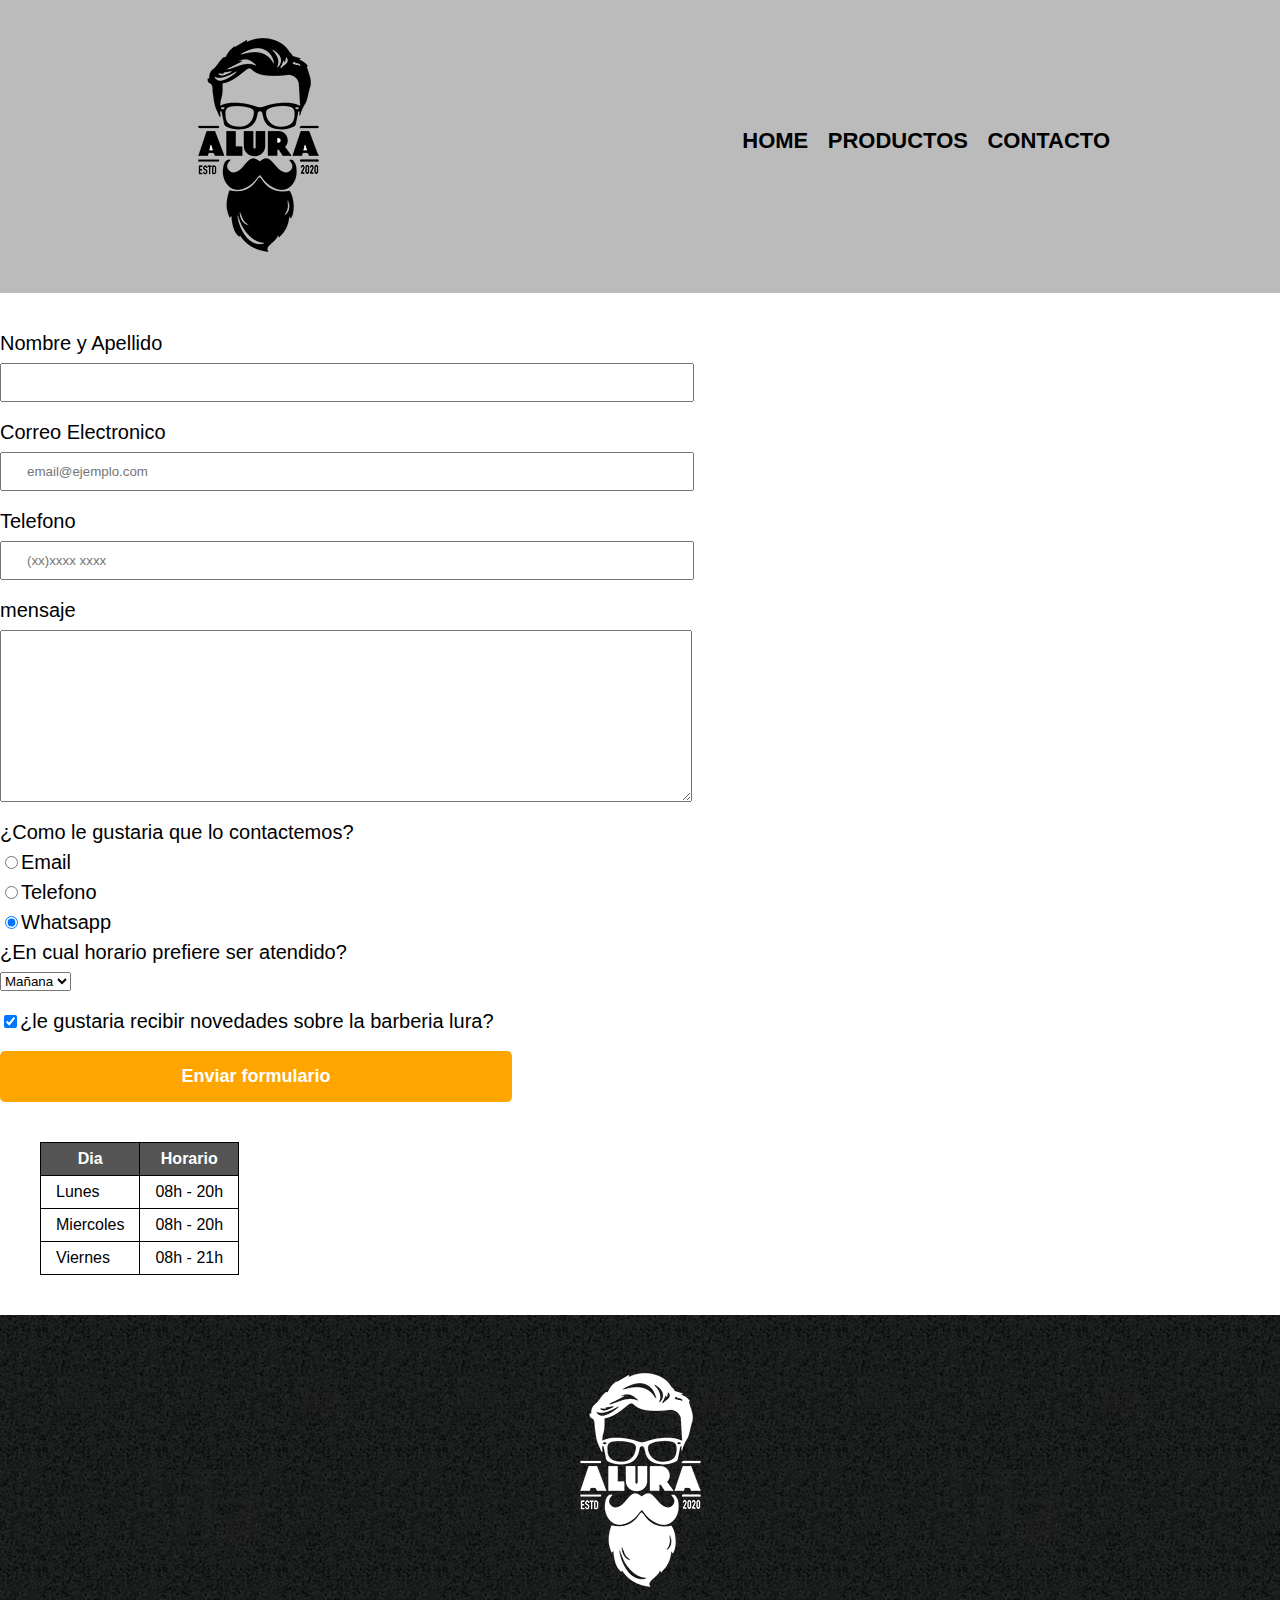
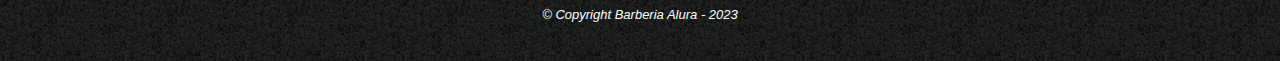
==== contacto.html @ e800a7df "creacion de pagina de practica con css y html" ====
<!DOCTYPE html>
<html lang="es">
<head>
    <meta charset="UTF-8">
    <meta http-equiv="X-UA-Compatible" content="IE=edge">
    <meta name="viewport" content="width=device-width, initial-scale=1.0">
    <title>Contacto - Barberia Alura</title>
    <link rel="stylesheet" href="css/reset.css">
    <link rel="stylesheet" href="css/style.css">
</head>
<body>
    <header>
        <div class="caja">
            <h1><img src="img/imagenes/logo.png" alt="logo de la barberi Alura"></h1>
                <nav>
                    <ul>
                        <li><a href="index.html">Home</a></li>
                        <li><a href="productos.html">Productos</a></li>
                        <li><a href="contacto.html">Contacto</a></li>
                    </ul>
                </nav>
        </div>
    </header>

    <main>
        <form >
            <label for="nombreyapellido">Nombre y Apellido</label>
            <input type="text" id="nombreyapellido" class="input-padron" required>

            <label for="correoelectronico">Correo Electronico</label>
            <input type="email" id="correoelectronico" class="input-padron" required placeholder="email@ejemplo.com">

            <label for="telefono">Telefono</label>
            <input type="tel" id="telefono" class="input-padron" required placeholder="(xx)xxxx xxxx">

            <label for="mensaje">mensaje</label>
            <textarea id="mensaje" rows="10" cols="70" class="input-padron" required></textarea>

            <fieldset>
                
            <legend>¿Como le gustaria que lo contactemos?</legend>

            <label for="radio-email"><input name="contacto" type="radio" value="Email" id="radio-email">Email</label>
            
            <label for="radio-telefono"><input name="contacto" type="radio" value="Telefono" id="radio-telefono">Telefono</label>
            
            <label for="radio-whatsapp"><input name="contacto" type="radio" value="Whatsapp" id="radio-whatsapp" checked>Whatsapp</label>
            
            </fieldset>

            <fieldset>
                <legend>¿En cual horario prefiere ser atendido?</legend>
                <select name="" id="">
                    <option value="">Mañana</option>
                    <option value="">Tarde</option>
                    <option value="">Noche</option>
                </select>
            </fieldset>

            <label class="checkbox"><input type="checkbox" checked>¿le gustaria recibir novedades sobre la barberia lura?</label>

            <input type="submit" value="Enviar formulario" class="enviar">

        </form>

        <table>
            <thead>
                <tr>
                    <th>Dia</th>
                    <th>Horario</th>
                </tr>

            </thead>
            <tbody>
                <tr>
                    <td>Lunes</td>
                    <td>08h - 20h</td>
                </tr>
                <tr>
                    <td>Miercoles</td>
                    <td>08h - 20h</td>
                </tr>
                <tr>
                    <td>Viernes</td>
                    <td>08h - 21h</td>
                </tr>

            </tbody>
        </table>
    </main>

    <footer>
        <img src="img/imagenes/logo-blanco.png" alt="logo de la barberi Alura">
        <p class="copyright">&copy Copyright Barberia Alura - 2023</p>
    </footer>

    
</body>
---- css/style.css ----
body{
    font-family: 'Montserrat', sans-serif; 
    /*overflow: hidden;*/
}
header{
    background: #bbbbbb;
    padding: 20px 0;
}
.caja{
    width: 940px;
    position: relative;
    margin: 0 auto;
}
nav{
    position: absolute;
    top: 110px;
    right: 0;
}
nav li{
    display: inline;
    margin: 0 0 0 15px;
}
nav a{
    text-transform: uppercase;
    color: black;
    font-weight: bold;
    font-size: 22px;
    text-decoration: none;
}
nav a:hover{
    color: #c78c19;
    text-decoration: underline;
}
.lista_productos{
    width: 940px;
    margin: 0 auto;
    padding: 50px;
}
.lista_productos li{
    display: inline-block;
    text-align: center;
    width: 30%;
    vertical-align: top;
    margin: 0 1.5%;
    border: 2px solid black;
    padding: 30px 20px;
    box-sizing: border-box;
    border-radius: 10px;
}
.lista_productos li:hover {
    border-color:#c78c19;
    font-size: 33px;
}
.lista_productos li:active{
    border-color: #088c19;
}
.lista_productos h2{
    font-size: 30px;
    font-weight: bold;
}
.lista_productos li:hover h2{
    font-size: 33px;
}
.producto-descripcion{
    font-size: 18px;
}
.producto-precio{
    font-size: 20px;
    font-weight: bold;
    margin-top: 10px;
}
footer{
    text-align: center;
    background: url(../img/imagenes/bg.jpg);
    padding: 40px;
}
.copyright{
    color:#ffffff;
    font-size: 13px;    
}
form{
    margin: 40px 0;
}
form label, form legend{
    display: block;
    font-size: 20px;
    margin: 0 0 10px;
}
.input-padron{
    display: block;
    margin: 0 0 20px;
    padding: 10px 25px;
    width: 50%;
}
.checkbox{
    margin:20px 0;
}
.enviar{
    width: 40%;
    padding: 15px 0;
    font-size: 18px;
    font-weight: bold;
    color: white;
    background: orange;
    border: none;
    border-radius: 5px;
    transition: 1s all;
    cursor: pointer;
}

.enviar:hover{
    background: darkorange;
    transform: scale(1.1);
}
table{
    margin: 40px 40px;
}
thead{
    background: #555555;
    color: white;
    font-weight: bold;
}
td, th{
    border: 1px solid #000000;
    padding: 8px 15px;
}

/* aqui inicia css para nuestra pagina home*/

.banner{
    width: 100%;
}
.principal{
    padding: 3em 0;
    background: #fefefe;  
    width: 940px;
    margin: 0 auto;
}
.titulo-principal{
    text-align: center;
    font-size: 2em;
    margin: 0 0 1em;
    clear: left;
}
p::first-line{
    font-style: italic;
}
.principal p{
    margin: 0 0 1em;
}
.principal strong{
    font-weight:  bold;
}
.principal em{
    font-style: italic;
}
.utensilios{
    width: 120px;
    float: left;
    margin: 0  20px 20px 0;
}
.mapa{
    padding: 3em 0;
    background: linear-gradient(#fefefe, #888888);
}
.mapa p{
    margin: 0 0 2em;
    text-align: center;
}
.mapa-contenido{
    width: 940px;
    margin: 0 auto;
}
.diferenciales{
    padding: 3em 0;
    background: #888888;
}
.contenido-diferenciales{
    width: 640px;
    margin:0 auto ;
    display: flex;
}
.lista-diferenciales{
    width: 40%;
}
.items{
    line-height: 1.5;
}
.items::before{
    content:"★";
}
.items:first-child{
    font-weight: bold;
}
.imagen-diferencial{
    width: 60%;
    transition: 400ms;
    box-shadow: 10px 10px 30px black ;
}
.imagen-diferencial:hover{
    opacity: 0.3;
}
.video{
    width: 100%; 
    max-width: 560px;
    margin:  1em auto;
}

@media screen and (max-width:480px) {

    h1{
        text-align: center;
    }
    nav{
        position: static;
    }
    .caja, .principal, .mapa-contenido, 
    .contenido-diferenciales, .video{
        width: 100%;
        display: block;
    }
    .lista-diferenciales, .imagen-diferencial{
        width: 100%;
    }
    
}
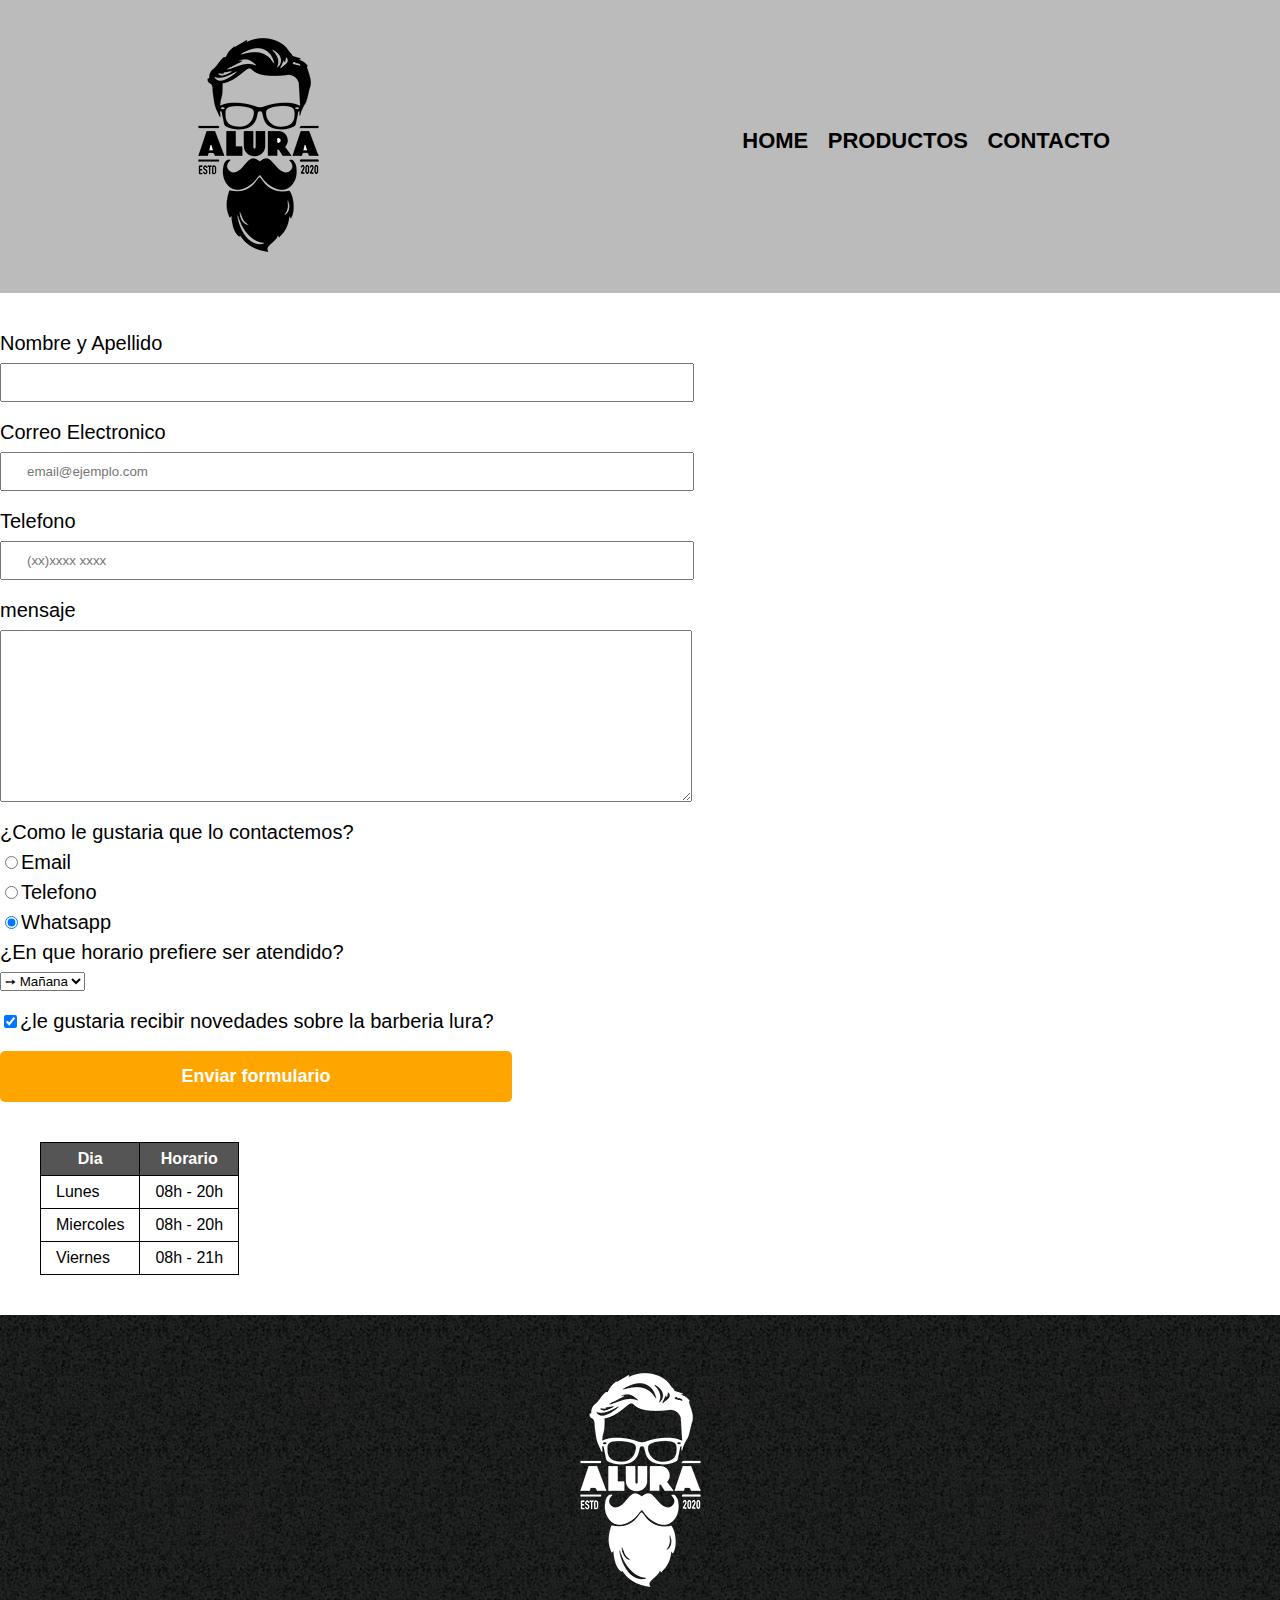
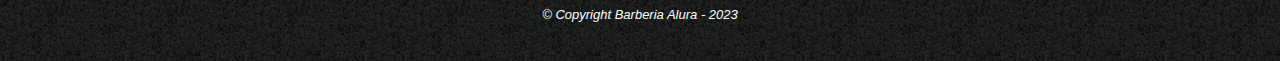
==== commit 305cfe70: "agregue decoracion a los horarios" ====
--- a/contacto.html
+++ b/contacto.html
@@ -49,11 +49,11 @@
             </fieldset>
 
             <fieldset>
-                <legend>¿En cual horario prefiere ser atendido?</legend>
+                <legend>¿En que horario prefiere ser atendido?</legend>
                 <select name="" id="">
-                    <option value="">Mañana</option>
-                    <option value="">Tarde</option>
-                    <option value="">Noche</option>
+                    <option value="">➙ Mañana</option>
+                    <option value="">➙ Tarde</option>
+                    <option value="">➙ Noche</option>
                 </select>
             </fieldset>
 
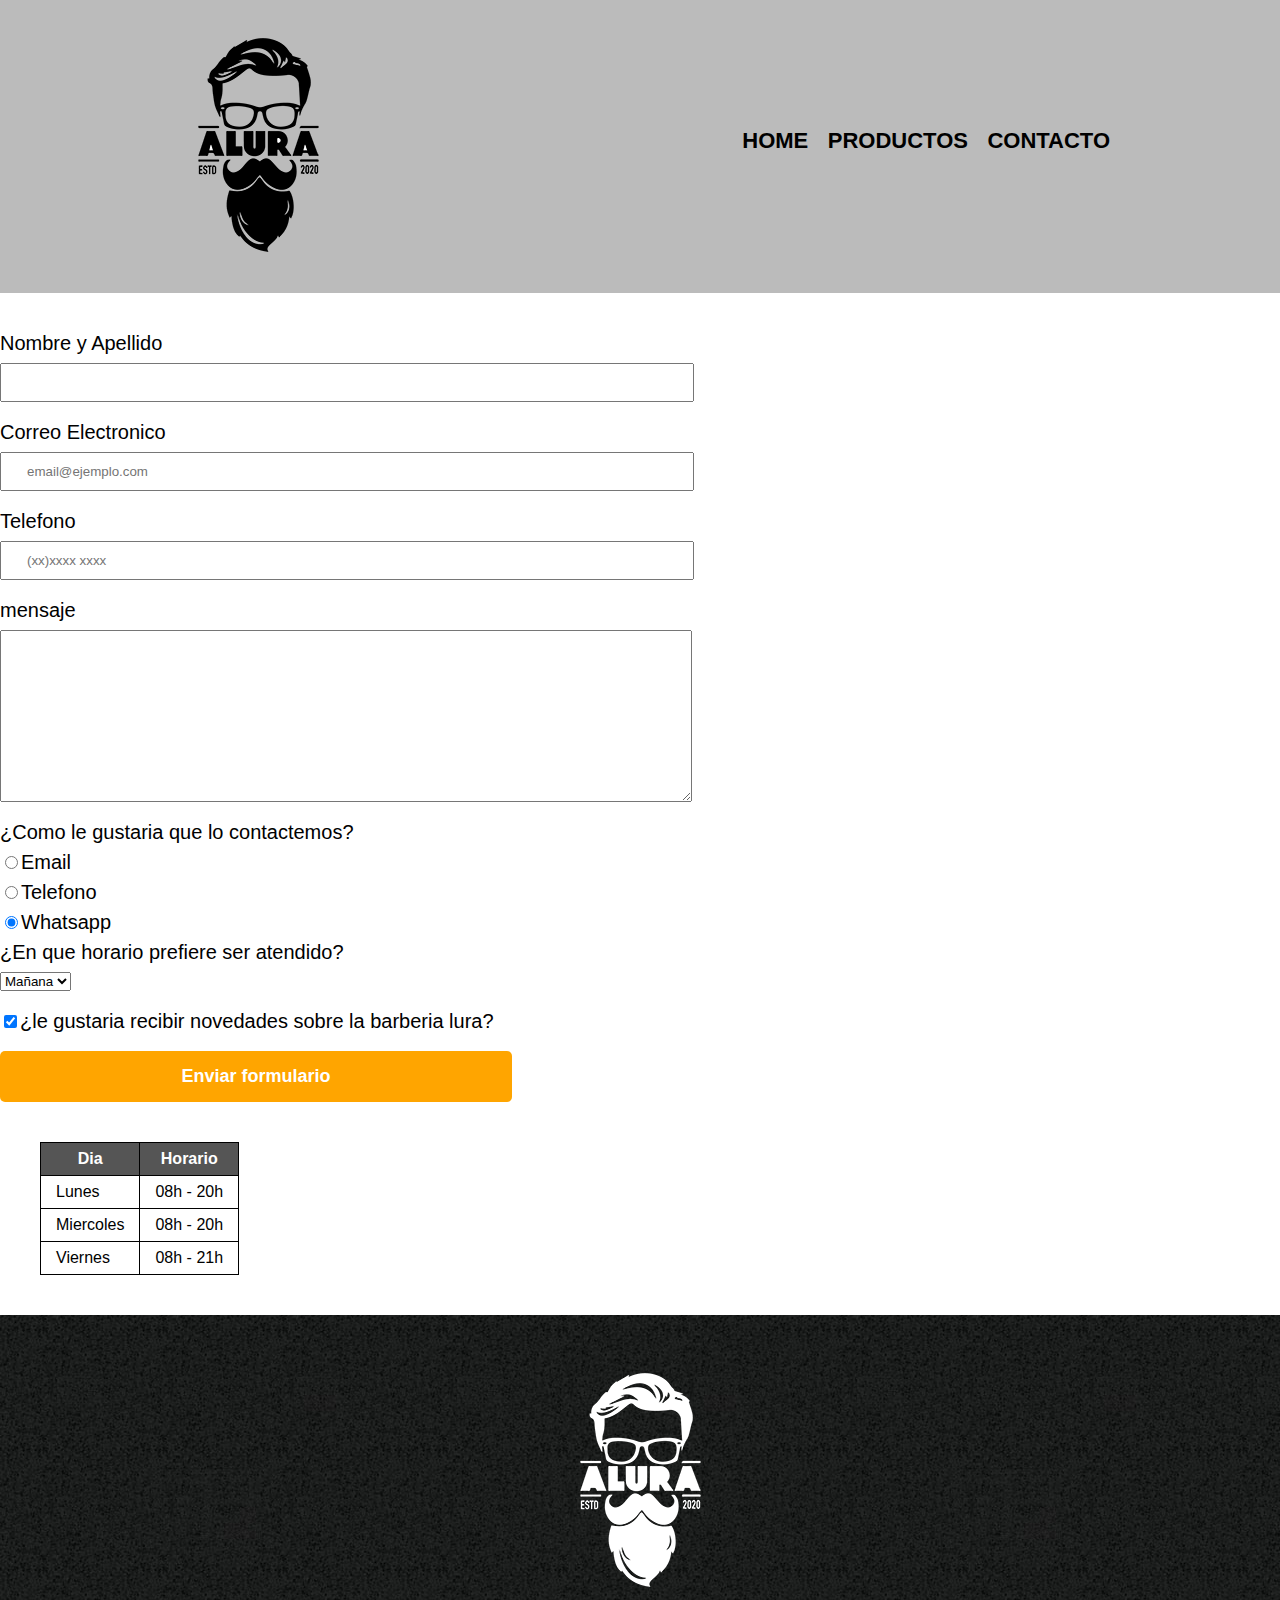
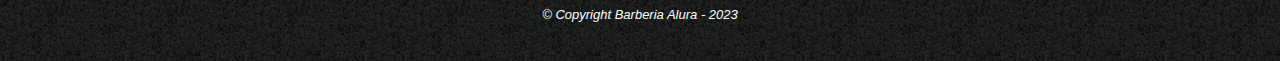
==== commit 603b66e1: "cambie paolabra cual po que" ====
--- a/contacto.html
+++ b/contacto.html
@@ -51,9 +51,9 @@
             <fieldset>
                 <legend>¿En que horario prefiere ser atendido?</legend>
                 <select name="" id="">
-                    <option value="">➙ Mañana</option>
-                    <option value="">➙ Tarde</option>
-                    <option value="">➙ Noche</option>
+                    <option value="">Mañana</option>
+                    <option value="">Tarde</option>
+                    <option value="">Noche</option>
                 </select>
             </fieldset>
 
